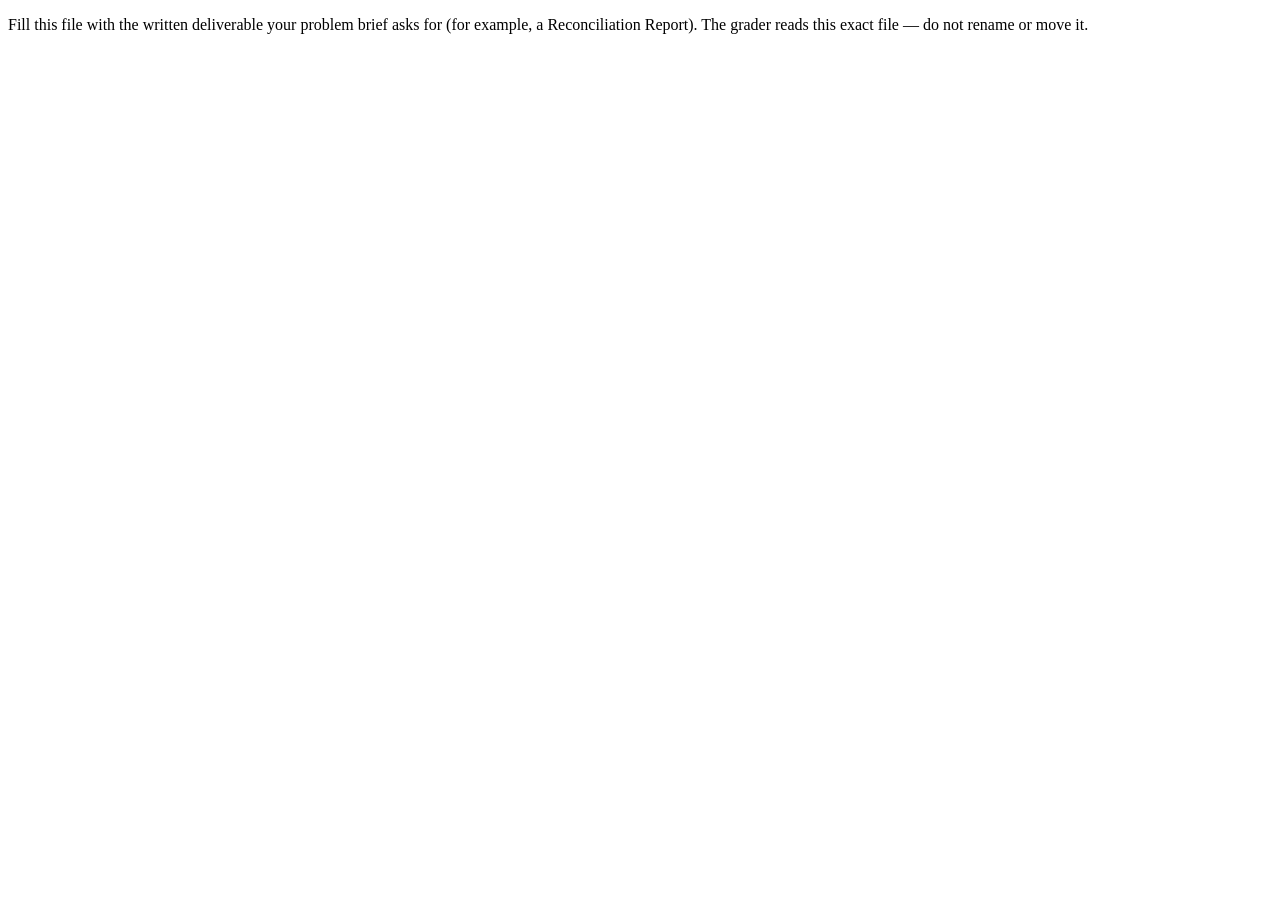
==== ARTEFACT.html @ aec232da "Phase 1: plan, analysis of R00-R10, policy diff, data issues Co-Authored-By: Claude Opus 5.5 <norepl" ====
<!doctype html>
<html lang="en">
<head>
  <meta charset="utf-8">
  <title>Artefact</title>
</head>
<body>
  <p>
    Fill this file with the written deliverable your problem brief asks for (for example, a
    Reconciliation Report). The grader reads this exact file — do not rename or move it.
  </p>
</body>
</html>
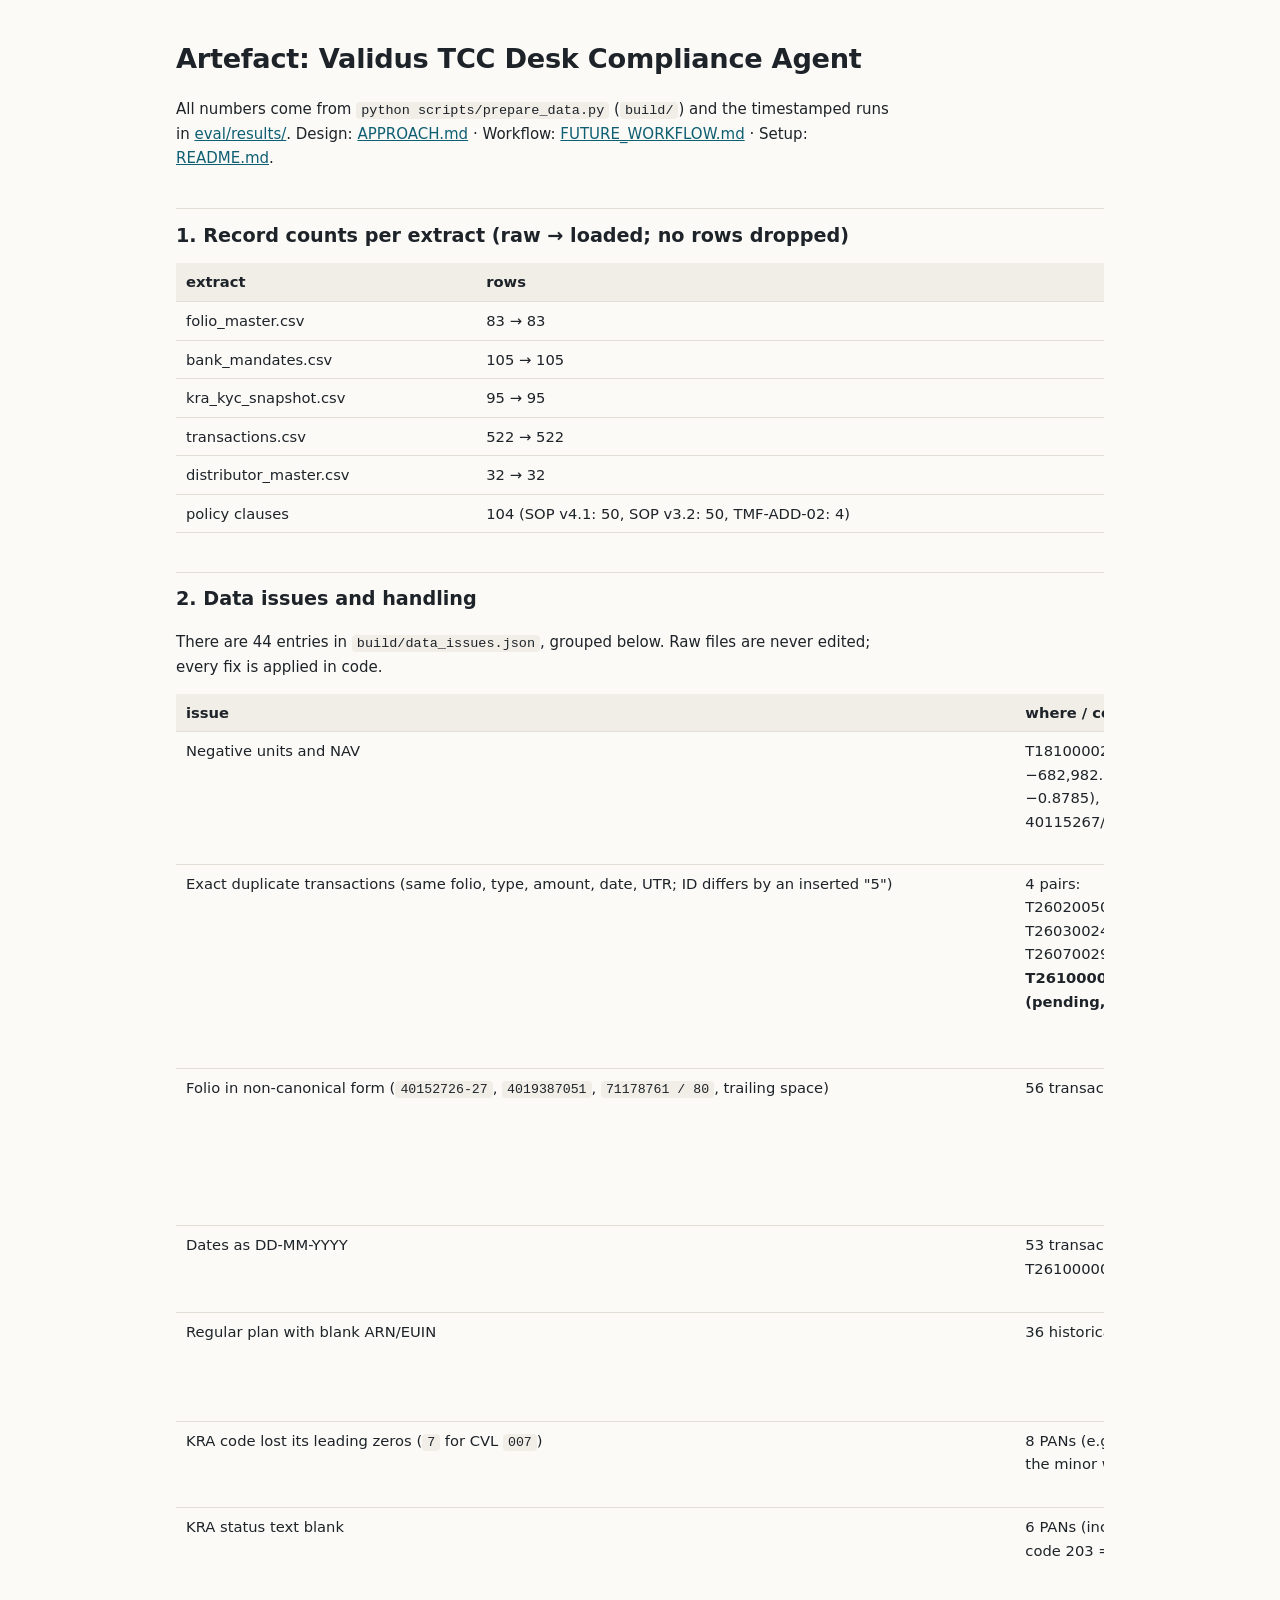
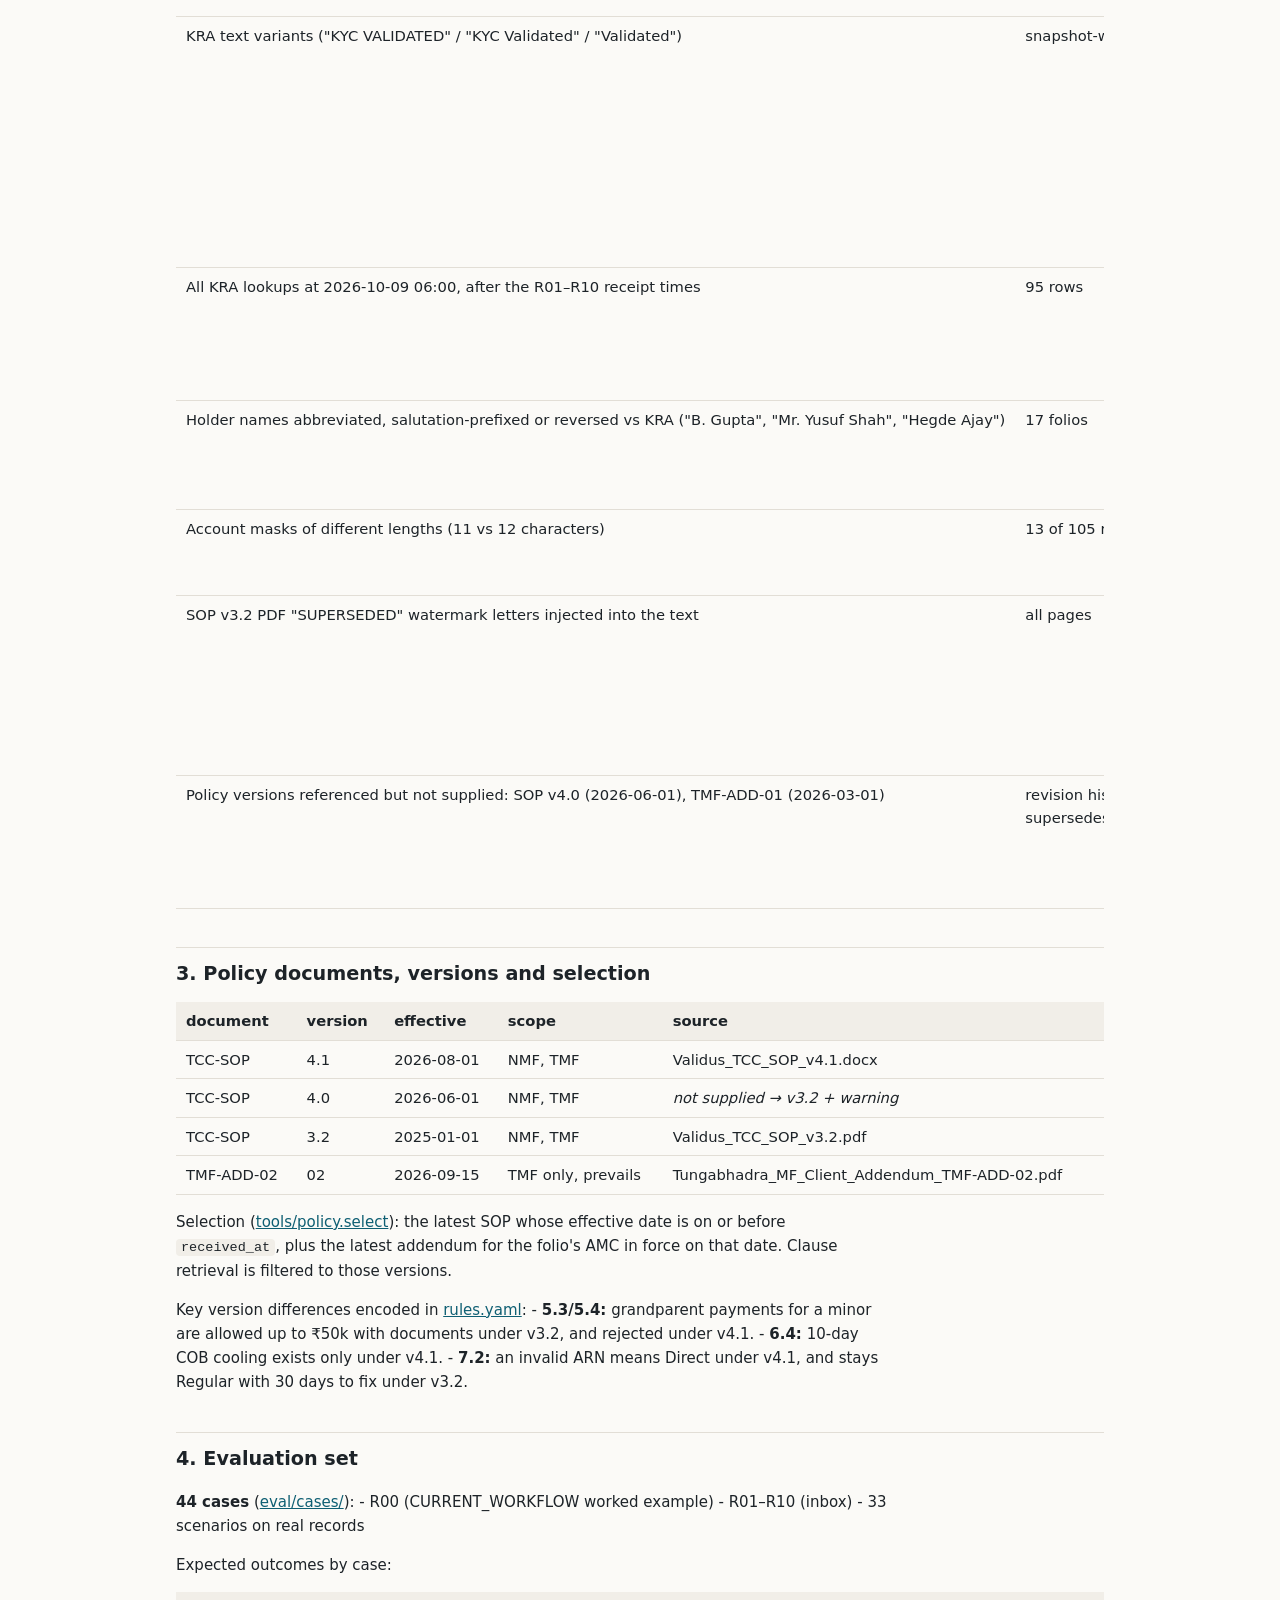
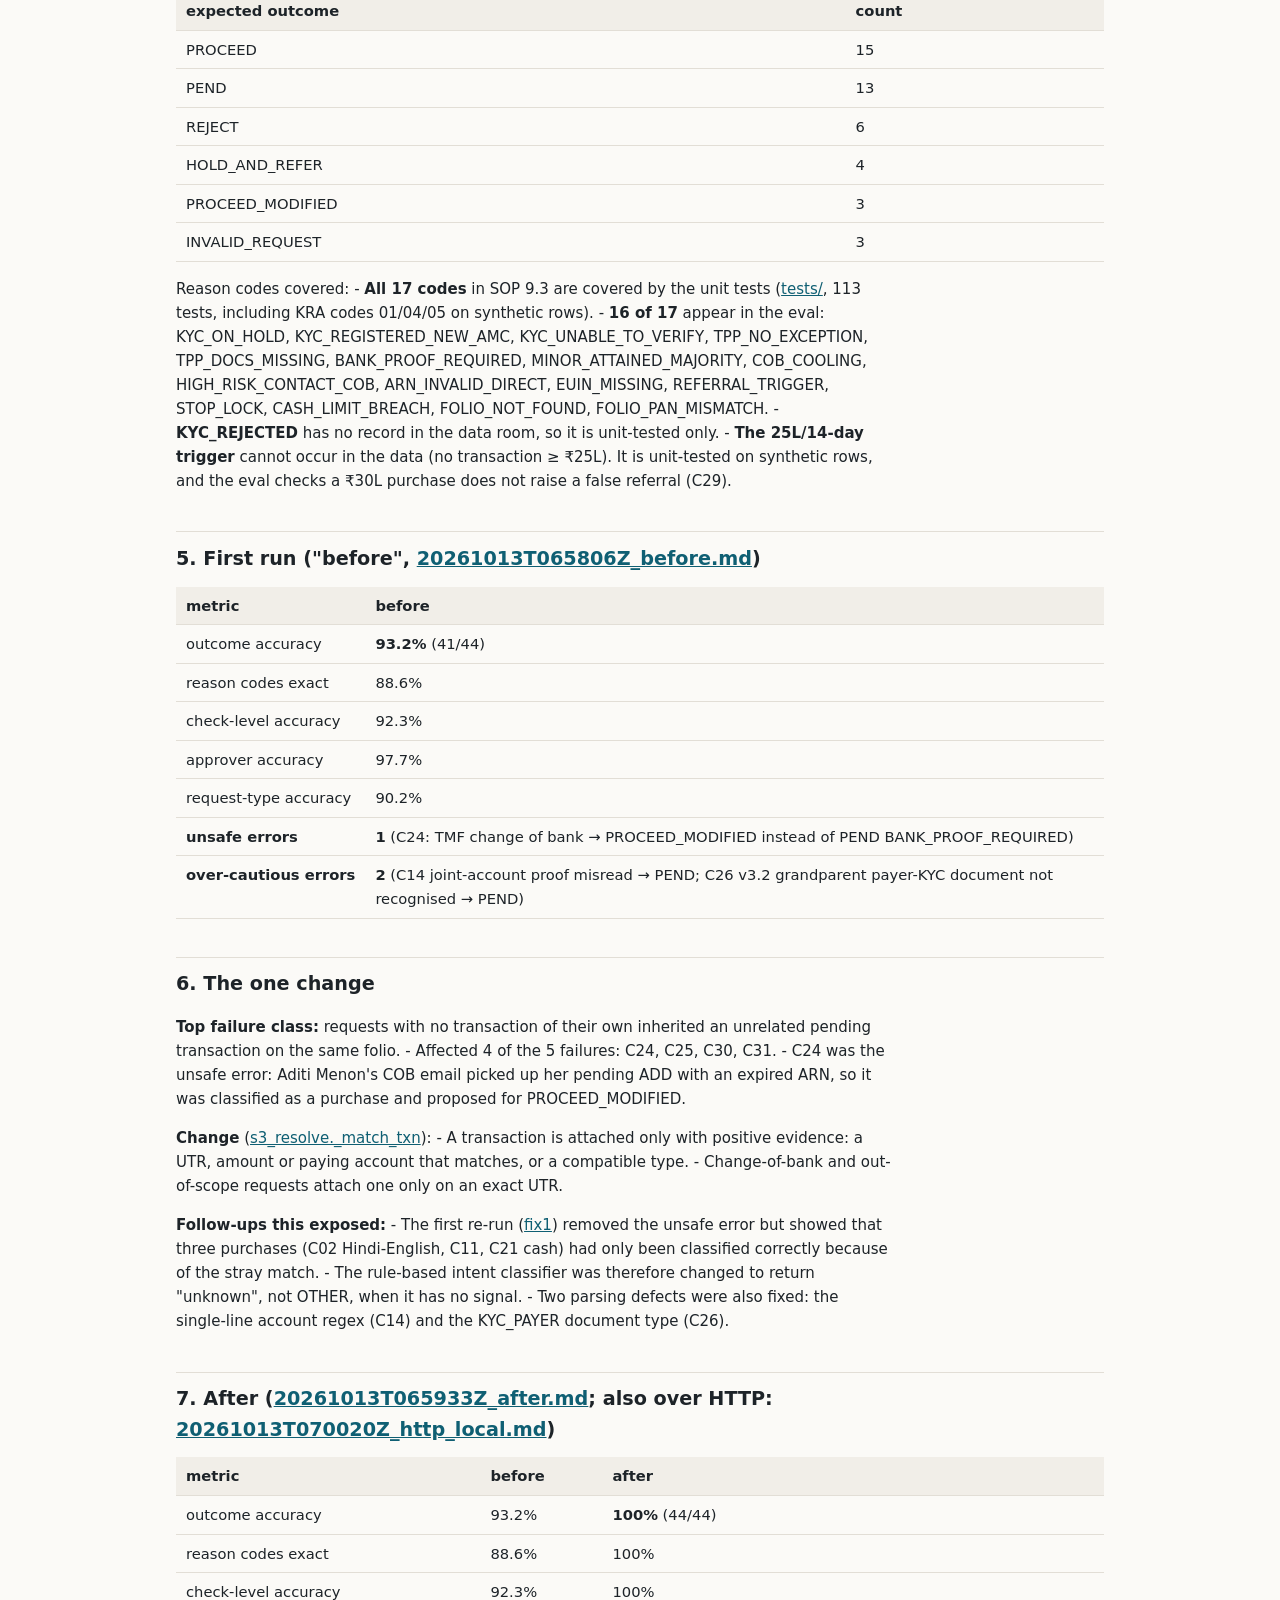
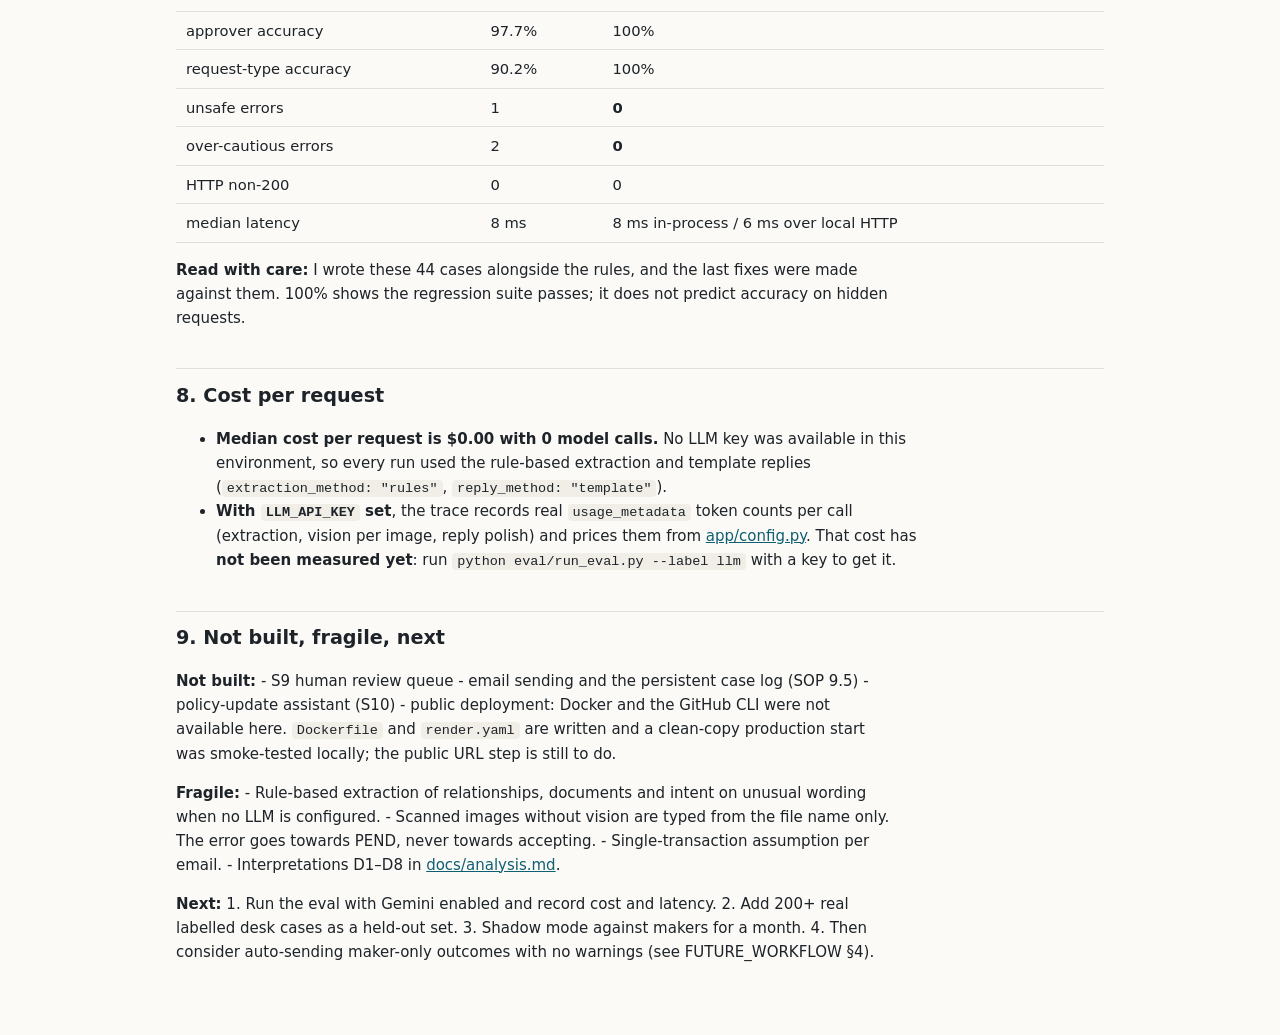
==== commit fdf33568: "Phase 8: README, FUTURE_WORKFLOW, APPROACH, ARTEFACT (md+html); KYC 01/04/05 unit tests Co-Authored-" ====
--- a/ARTEFACT.html
+++ b/ARTEFACT.html
@@ -1,13 +1,347 @@
-<!doctype html>
-<html lang="en">
-<head>
-  <meta charset="utf-8">
-  <title>Artefact</title>
-</head>
-<body>
-  <p>
-    Fill this file with the written deliverable your problem brief asks for (for example, a
-    Reconciliation Report). The grader reads this exact file — do not rename or move it.
-  </p>
-</body>
-</html>
+<!doctype html><html lang="en"><head><meta charset="utf-8"><meta name="viewport" content="width=device-width,initial-scale=1"><title>TCC Agent Artefact</title><style>
+:root{--bg:#fbfaf7;--fg:#1d2328;--muted:#5b6670;--line:#e2ded6;--accent:#0f5f73;--head:#f1eee8;--good:#1f7a4d;--bad:#a8321f}
+@media (prefers-color-scheme:dark){:root:not([data-theme="light"]){--bg:#14181b;--fg:#e6e9ec;--muted:#9aa5ae;--line:#2b3238;--accent:#6cc3d5;--head:#1c2226;--good:#5fcf95;--bad:#f08a76}}
+:root[data-theme="dark"]{--bg:#14181b;--fg:#e6e9ec;--muted:#9aa5ae;--line:#2b3238;--accent:#6cc3d5;--head:#1c2226;--good:#5fcf95;--bad:#f08a76}
+*{box-sizing:border-box}body{margin:0;background:var(--bg);color:var(--fg);font:15px/1.6 system-ui,-apple-system,"Segoe UI",Roboto,sans-serif}
+main{max-width:960px;margin:0 auto;padding:32px 16px 64px}
+h1{font-size:1.7rem;margin:.2em 0 .6em;letter-spacing:-.01em}h2{font-size:1.2rem;margin:2em 0 .6em;padding-top:.6em;border-top:1px solid var(--line)}
+a{color:var(--accent)}p,li{max-width:75ch}code{font-size:.9em;background:var(--head);padding:1px 5px;border-radius:4px}
+.tw{overflow-x:auto;margin:12px 0}table{border-collapse:collapse;width:100%;font-size:.92rem}
+th,td{border-bottom:1px solid var(--line);padding:7px 10px;text-align:left;vertical-align:top}th{background:var(--head);font-weight:600}
+td:first-child{white-space:nowrap}strong{font-weight:650}
+</style></head><body><main><h1>Artefact: Validus TCC Desk Compliance Agent</h1>
+<p>All numbers come from <code>python scripts/prepare_data.py</code> (<code>build/</code>) and the timestamped runs in <a href="eval/results/">eval/results/</a>. Design: <a href="APPROACH.md">APPROACH.md</a> · Workflow: <a href="FUTURE_WORKFLOW.md">FUTURE_WORKFLOW.md</a> · Setup: <a href="README.md">README.md</a>.</p>
+<h2>1. Record counts per extract (raw → loaded; no rows dropped)</h2>
+<div class="tw"><table>
+<thead>
+<tr>
+<th>extract</th>
+<th>rows</th>
+</tr>
+</thead>
+<tbody>
+<tr>
+<td>folio_master.csv</td>
+<td>83 → 83</td>
+</tr>
+<tr>
+<td>bank_mandates.csv</td>
+<td>105 → 105</td>
+</tr>
+<tr>
+<td>kra_kyc_snapshot.csv</td>
+<td>95 → 95</td>
+</tr>
+<tr>
+<td>transactions.csv</td>
+<td>522 → 522</td>
+</tr>
+<tr>
+<td>distributor_master.csv</td>
+<td>32 → 32</td>
+</tr>
+<tr>
+<td>policy clauses</td>
+<td>104 (SOP v4.1: 50, SOP v3.2: 50, TMF-ADD-02: 4)</td>
+</tr>
+</tbody>
+</table></div>
+<h2>2. Data issues and handling</h2>
+<p>There are 44 entries in <code>build/data_issues.json</code>, grouped below. Raw files are never edited; every fix is applied in code.</p>
+<div class="tw"><table>
+<thead>
+<tr>
+<th>issue</th>
+<th>where / count</th>
+<th>handling</th>
+</tr>
+</thead>
+<tbody>
+<tr>
+<td>Negative units and NAV</td>
+<td>T181000029 (units −682,982.356, NAV −0.8785), folio 40115267/30</td>
+<td>Flagged; units/NAV never used; warning on any request for that folio (R10)</td>
+</tr>
+<tr>
+<td>Exact duplicate transactions (same folio, type, amount, date, UTR; ID differs by an inserted "5")</td>
+<td>4 pairs: T260200500/T260250500, T260300243/T260350243, T260700290/T260750290, <strong>T261000021/T261050021 (pending, R06)</strong></td>
+<td>Later ID marked <code>duplicate_of</code>; excluded from every aggregation; a pending match resolves to the first ID with a "process once" warning</td>
+</tr>
+<tr>
+<td>Folio in non-canonical form (<code>40152726-27</code>, <code>4019387051</code>, <code>71178761 / 80</code>, trailing space)</td>
+<td>56 transaction rows</td>
+<td>Normalised to <code>XXXXXXXX/XX</code>; raw kept in <code>folio_no_raw</code>; same normaliser for emails</td>
+</tr>
+<tr>
+<td>Dates as DD-MM-YYYY</td>
+<td>53 transaction rows (e.g. T261000009, T261000044)</td>
+<td>Parsed to ISO; raw kept in <code>txn_date_raw</code></td>
+</tr>
+<tr>
+<td>Regular plan with blank ARN/EUIN</td>
+<td>36 historical rows</td>
+<td>Flagged; a pending Regular row with no ARN counts as invalid ARN (7.2)</td>
+</tr>
+<tr>
+<td>KRA code lost its leading zeros (<code>7</code> for CVL <code>007</code>)</td>
+<td>8 PANs (e.g. URFPP**04D, the minor who turned 18)</td>
+<td>Left-padded; first digit checked against <code>kra_name</code></td>
+</tr>
+<tr>
+<td>KRA status text blank</td>
+<td>6 PANs (incl. HLZPR**12H, code 203 = On Hold)</td>
+<td>Status derived from the code (the code governs); eval case C05</td>
+</tr>
+<tr>
+<td>KRA text variants ("KYC VALIDATED" / "KYC Validated" / "Validated")</td>
+<td>snapshot-wide</td>
+<td>Case-insensitive synonym map. A code/text or agency contradiction would give UNABLE_TO_VERIFY (none in this snapshot; guard unit-tested)</td>
+</tr>
+<tr>
+<td>All KRA lookups at 2026-10-09 06:00, after the R01–R10 receipt times</td>
+<td>95 rows</td>
+<td>24h staleness measured against <code>received_at</code>; a later lookup counts as fresh</td>
+</tr>
+<tr>
+<td>Holder names abbreviated, salutation-prefixed or reversed vs KRA ("B. Gupta", "Mr. Yusuf Shah", "Hegde Ajay")</td>
+<td>17 folios</td>
+<td>Identity by folio + PAN; tolerant name match used only to corroborate</td>
+</tr>
+<tr>
+<td>Account masks of different lengths (11 vs 12 characters)</td>
+<td>13 of 105 mandates</td>
+<td>Accounts matched on the last 4 digits within the folio</td>
+</tr>
+<tr>
+<td>SOP v3.2 PDF "SUPERSEDED" watermark letters injected into the text</td>
+<td>all pages</td>
+<td>pdfplumber character filter (drops glyphs &gt; 20pt and the grey header/footer); test asserts clean 5.4 text</td>
+</tr>
+<tr>
+<td>Policy versions referenced but not supplied: SOP v4.0 (2026-06-01), TMF-ADD-01 (2026-03-01)</td>
+<td>revision history / supersedes line</td>
+<td>Requests in those windows use the previous version with a warning (eval C27)</td>
+</tr>
+</tbody>
+</table></div>
+<h2>3. Policy documents, versions and selection</h2>
+<div class="tw"><table>
+<thead>
+<tr>
+<th>document</th>
+<th>version</th>
+<th>effective</th>
+<th>scope</th>
+<th>source</th>
+</tr>
+</thead>
+<tbody>
+<tr>
+<td>TCC-SOP</td>
+<td>4.1</td>
+<td>2026-08-01</td>
+<td>NMF, TMF</td>
+<td>Validus_TCC_SOP_v4.1.docx</td>
+</tr>
+<tr>
+<td>TCC-SOP</td>
+<td>4.0</td>
+<td>2026-06-01</td>
+<td>NMF, TMF</td>
+<td><em>not supplied → v3.2 + warning</em></td>
+</tr>
+<tr>
+<td>TCC-SOP</td>
+<td>3.2</td>
+<td>2025-01-01</td>
+<td>NMF, TMF</td>
+<td>Validus_TCC_SOP_v3.2.pdf</td>
+</tr>
+<tr>
+<td>TMF-ADD-02</td>
+<td>02</td>
+<td>2026-09-15</td>
+<td>TMF only, prevails</td>
+<td>Tungabhadra_MF_Client_Addendum_TMF-ADD-02.pdf</td>
+</tr>
+</tbody>
+</table></div>
+<p>Selection (<a href="app/tools/policy.py">tools/policy.select</a>): the latest SOP whose effective date is on or before <code>received_at</code>, plus the latest addendum for the folio's AMC in force on that date. Clause retrieval is filtered to those versions.</p>
+<p>Key version differences encoded in <a href="app/policy/rules.yaml">rules.yaml</a>:
+- <strong>5.3/5.4:</strong> grandparent payments for a minor are allowed up to ₹50k with documents under v3.2, and rejected under v4.1.
+- <strong>6.4:</strong> 10-day COB cooling exists only under v4.1.
+- <strong>7.2:</strong> an invalid ARN means Direct under v4.1, and stays Regular with 30 days to fix under v3.2.</p>
+<h2>4. Evaluation set</h2>
+<p><strong>44 cases</strong> (<a href="eval/cases/">eval/cases/</a>):
+- R00 (CURRENT_WORKFLOW worked example)
+- R01–R10 (inbox)
+- 33 scenarios on real records</p>
+<p>Expected outcomes by case:</p>
+<div class="tw"><table>
+<thead>
+<tr>
+<th>expected outcome</th>
+<th>count</th>
+</tr>
+</thead>
+<tbody>
+<tr>
+<td>PROCEED</td>
+<td>15</td>
+</tr>
+<tr>
+<td>PEND</td>
+<td>13</td>
+</tr>
+<tr>
+<td>REJECT</td>
+<td>6</td>
+</tr>
+<tr>
+<td>HOLD_AND_REFER</td>
+<td>4</td>
+</tr>
+<tr>
+<td>PROCEED_MODIFIED</td>
+<td>3</td>
+</tr>
+<tr>
+<td>INVALID_REQUEST</td>
+<td>3</td>
+</tr>
+</tbody>
+</table></div>
+<p>Reason codes covered:
+- <strong>All 17 codes</strong> in SOP 9.3 are covered by the unit tests (<a href="tests/">tests/</a>, 113 tests, including KRA codes 01/04/05 on synthetic rows).
+- <strong>16 of 17</strong> appear in the eval: KYC_ON_HOLD, KYC_REGISTERED_NEW_AMC, KYC_UNABLE_TO_VERIFY, TPP_NO_EXCEPTION, TPP_DOCS_MISSING, BANK_PROOF_REQUIRED, MINOR_ATTAINED_MAJORITY, COB_COOLING, HIGH_RISK_CONTACT_COB, ARN_INVALID_DIRECT, EUIN_MISSING, REFERRAL_TRIGGER, STOP_LOCK, CASH_LIMIT_BREACH, FOLIO_NOT_FOUND, FOLIO_PAN_MISMATCH.
+- <strong>KYC_REJECTED</strong> has no record in the data room, so it is unit-tested only.
+- <strong>The 25L/14-day trigger</strong> cannot occur in the data (no transaction ≥ ₹25L). It is unit-tested on synthetic rows, and the eval checks a ₹30L purchase does not raise a false referral (C29).</p>
+<h2>5. First run ("before", <a href="eval/results/20261013T065806Z_before.md">20261013T065806Z_before.md</a>)</h2>
+<div class="tw"><table>
+<thead>
+<tr>
+<th>metric</th>
+<th>before</th>
+</tr>
+</thead>
+<tbody>
+<tr>
+<td>outcome accuracy</td>
+<td><strong>93.2%</strong> (41/44)</td>
+</tr>
+<tr>
+<td>reason codes exact</td>
+<td>88.6%</td>
+</tr>
+<tr>
+<td>check-level accuracy</td>
+<td>92.3%</td>
+</tr>
+<tr>
+<td>approver accuracy</td>
+<td>97.7%</td>
+</tr>
+<tr>
+<td>request-type accuracy</td>
+<td>90.2%</td>
+</tr>
+<tr>
+<td><strong>unsafe errors</strong></td>
+<td><strong>1</strong> (C24: TMF change of bank → PROCEED_MODIFIED instead of PEND BANK_PROOF_REQUIRED)</td>
+</tr>
+<tr>
+<td><strong>over-cautious errors</strong></td>
+<td><strong>2</strong> (C14 joint-account proof misread → PEND; C26 v3.2 grandparent payer-KYC document not recognised → PEND)</td>
+</tr>
+</tbody>
+</table></div>
+<h2>6. The one change</h2>
+<p><strong>Top failure class:</strong> requests with no transaction of their own inherited an unrelated pending transaction on the same folio.
+- Affected 4 of the 5 failures: C24, C25, C30, C31.
+- C24 was the unsafe error: Aditi Menon's COB email picked up her pending ADD with an expired ARN, so it was classified as a purchase and proposed for PROCEED_MODIFIED.</p>
+<p><strong>Change</strong> (<a href="app/s3_resolve.py">s3_resolve._match_txn</a>):
+- A transaction is attached only with positive evidence: a UTR, amount or paying account that matches, or a compatible type.
+- Change-of-bank and out-of-scope requests attach one only on an exact UTR.</p>
+<p><strong>Follow-ups this exposed:</strong>
+- The first re-run (<a href="eval/results/20261013T065848Z_fix1.md">fix1</a>) removed the unsafe error but showed that three purchases (C02 Hindi-English, C11, C21 cash) had only been classified correctly because of the stray match.
+- The rule-based intent classifier was therefore changed to return "unknown", not OTHER, when it has no signal.
+- Two parsing defects were also fixed: the single-line account regex (C14) and the KYC_PAYER document type (C26).</p>
+<h2>7. After (<a href="eval/results/20261013T065933Z_after.md">20261013T065933Z_after.md</a>; also over HTTP: <a href="eval/results/20261013T070020Z_http_local.md">20261013T070020Z_http_local.md</a>)</h2>
+<div class="tw"><table>
+<thead>
+<tr>
+<th>metric</th>
+<th>before</th>
+<th>after</th>
+</tr>
+</thead>
+<tbody>
+<tr>
+<td>outcome accuracy</td>
+<td>93.2%</td>
+<td><strong>100%</strong> (44/44)</td>
+</tr>
+<tr>
+<td>reason codes exact</td>
+<td>88.6%</td>
+<td>100%</td>
+</tr>
+<tr>
+<td>check-level accuracy</td>
+<td>92.3%</td>
+<td>100%</td>
+</tr>
+<tr>
+<td>approver accuracy</td>
+<td>97.7%</td>
+<td>100%</td>
+</tr>
+<tr>
+<td>request-type accuracy</td>
+<td>90.2%</td>
+<td>100%</td>
+</tr>
+<tr>
+<td>unsafe errors</td>
+<td>1</td>
+<td><strong>0</strong></td>
+</tr>
+<tr>
+<td>over-cautious errors</td>
+<td>2</td>
+<td><strong>0</strong></td>
+</tr>
+<tr>
+<td>HTTP non-200</td>
+<td>0</td>
+<td>0</td>
+</tr>
+<tr>
+<td>median latency</td>
+<td>8 ms</td>
+<td>8 ms in-process / 6 ms over local HTTP</td>
+</tr>
+</tbody>
+</table></div>
+<p><strong>Read with care:</strong> I wrote these 44 cases alongside the rules, and the last fixes were made against them. 100% shows the regression suite passes; it does not predict accuracy on hidden requests.</p>
+<h2>8. Cost per request</h2>
+<ul>
+<li><strong>Median cost per request is $0.00 with 0 model calls.</strong> No LLM key was available in this environment, so every run used the rule-based extraction and template replies (<code>extraction_method: "rules"</code>, <code>reply_method: "template"</code>).</li>
+<li><strong>With <code>LLM_API_KEY</code> set</strong>, the trace records real <code>usage_metadata</code> token counts per call (extraction, vision per image, reply polish) and prices them from <a href="app/config.py">app/config.py</a>. That cost has <strong>not been measured yet</strong>: run <code>python eval/run_eval.py --label llm</code> with a key to get it.</li>
+</ul>
+<h2>9. Not built, fragile, next</h2>
+<p><strong>Not built:</strong>
+- S9 human review queue
+- email sending and the persistent case log (SOP 9.5)
+- policy-update assistant (S10)
+- public deployment: Docker and the GitHub CLI were not available here. <code>Dockerfile</code> and <code>render.yaml</code> are written and a clean-copy production start was smoke-tested locally; the public URL step is still to do.</p>
+<p><strong>Fragile:</strong>
+- Rule-based extraction of relationships, documents and intent on unusual wording when no LLM is configured.
+- Scanned images without vision are typed from the file name only. The error goes towards PEND, never towards accepting.
+- Single-transaction assumption per email.
+- Interpretations D1–D8 in <a href="docs/analysis.md">docs/analysis.md</a>.</p>
+<p><strong>Next:</strong>
+1. Run the eval with Gemini enabled and record cost and latency.
+2. Add 200+ real labelled desk cases as a held-out set.
+3. Shadow mode against makers for a month.
+4. Then consider auto-sending maker-only outcomes with no warnings (see FUTURE_WORKFLOW §4).</p></main></body></html>
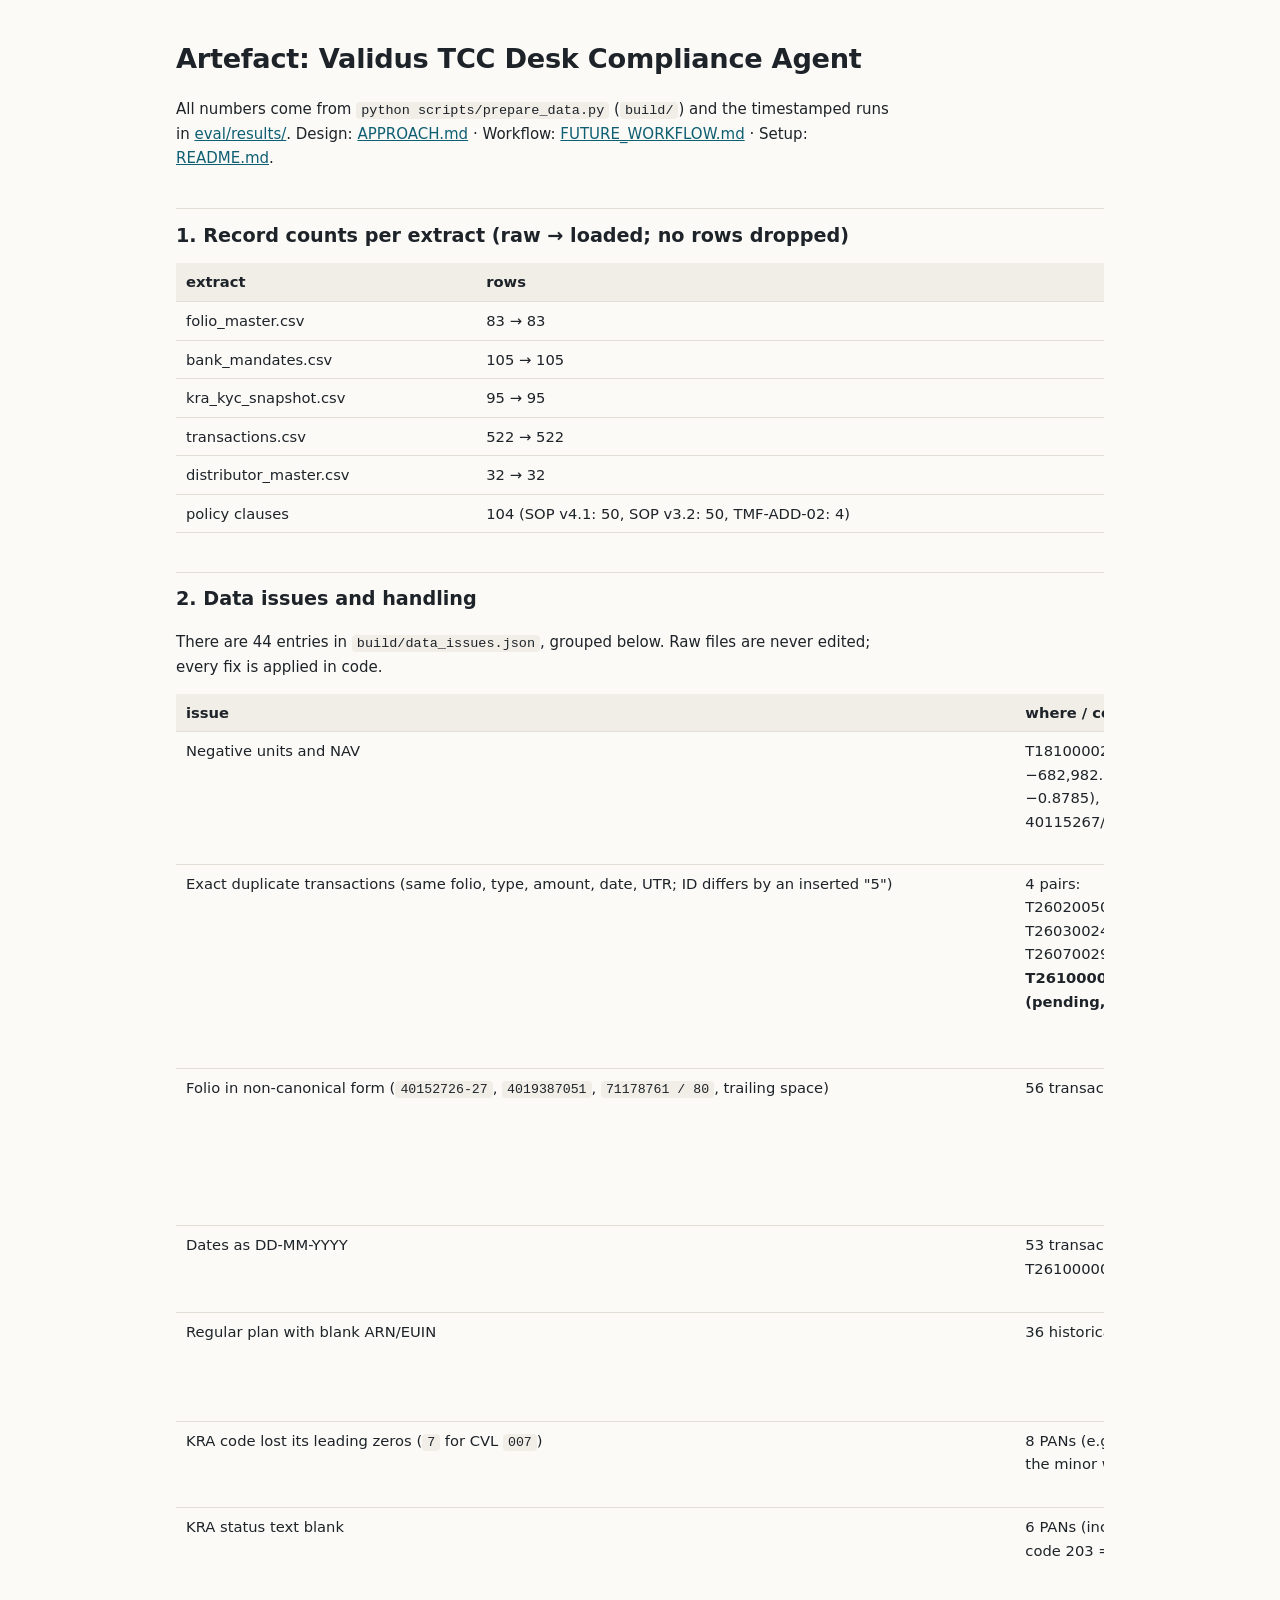
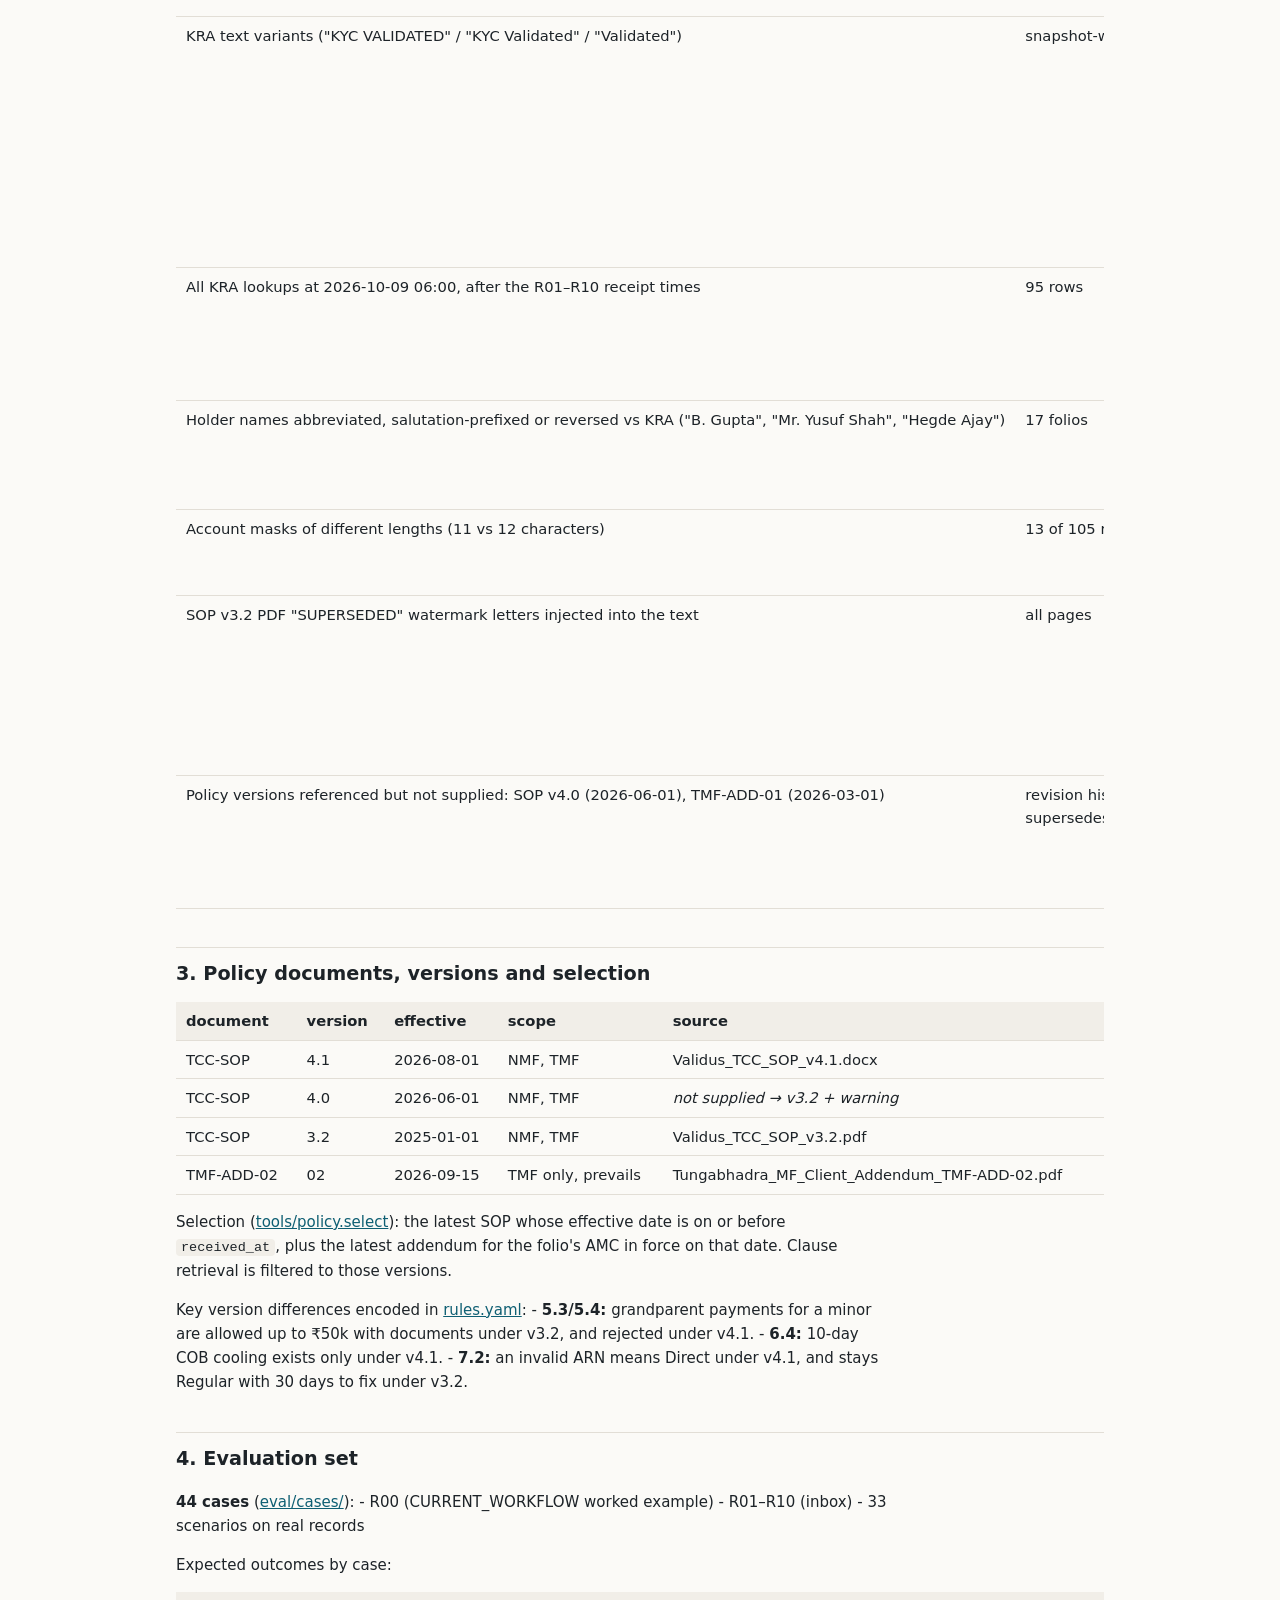
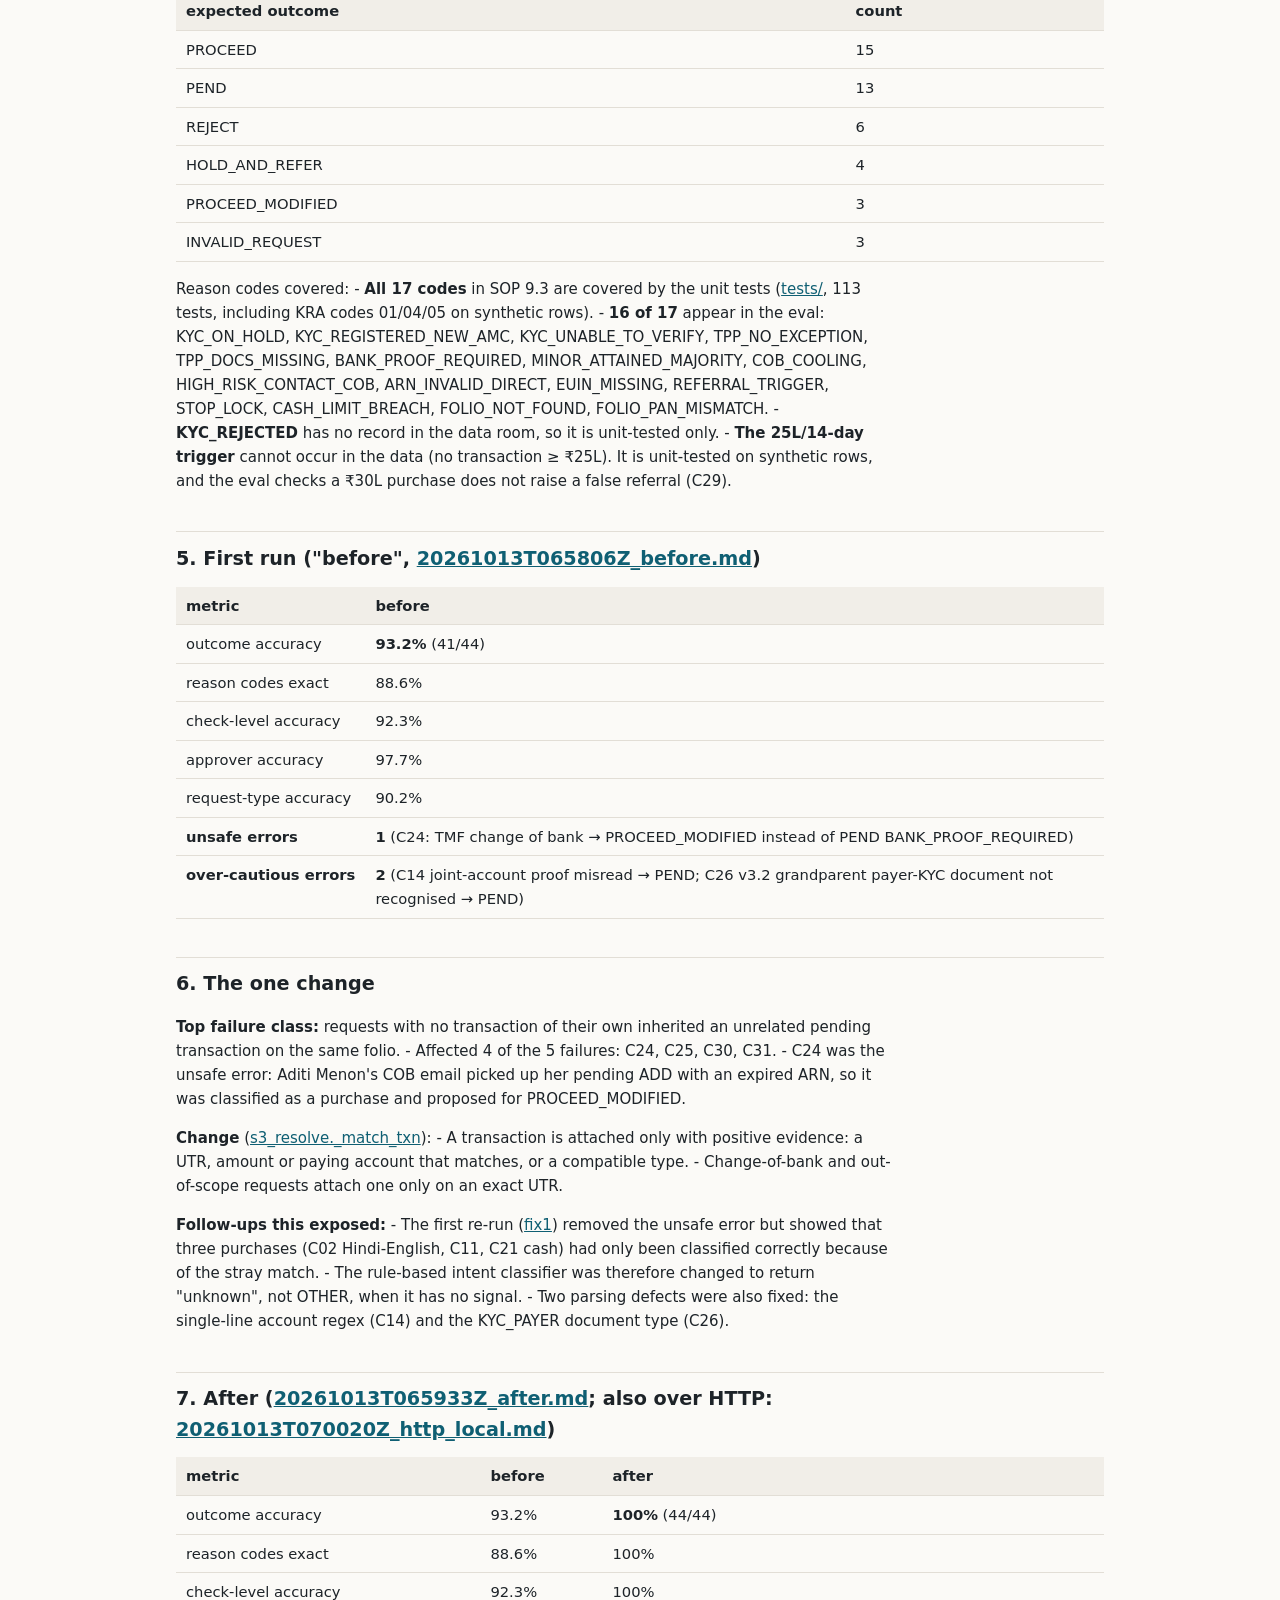
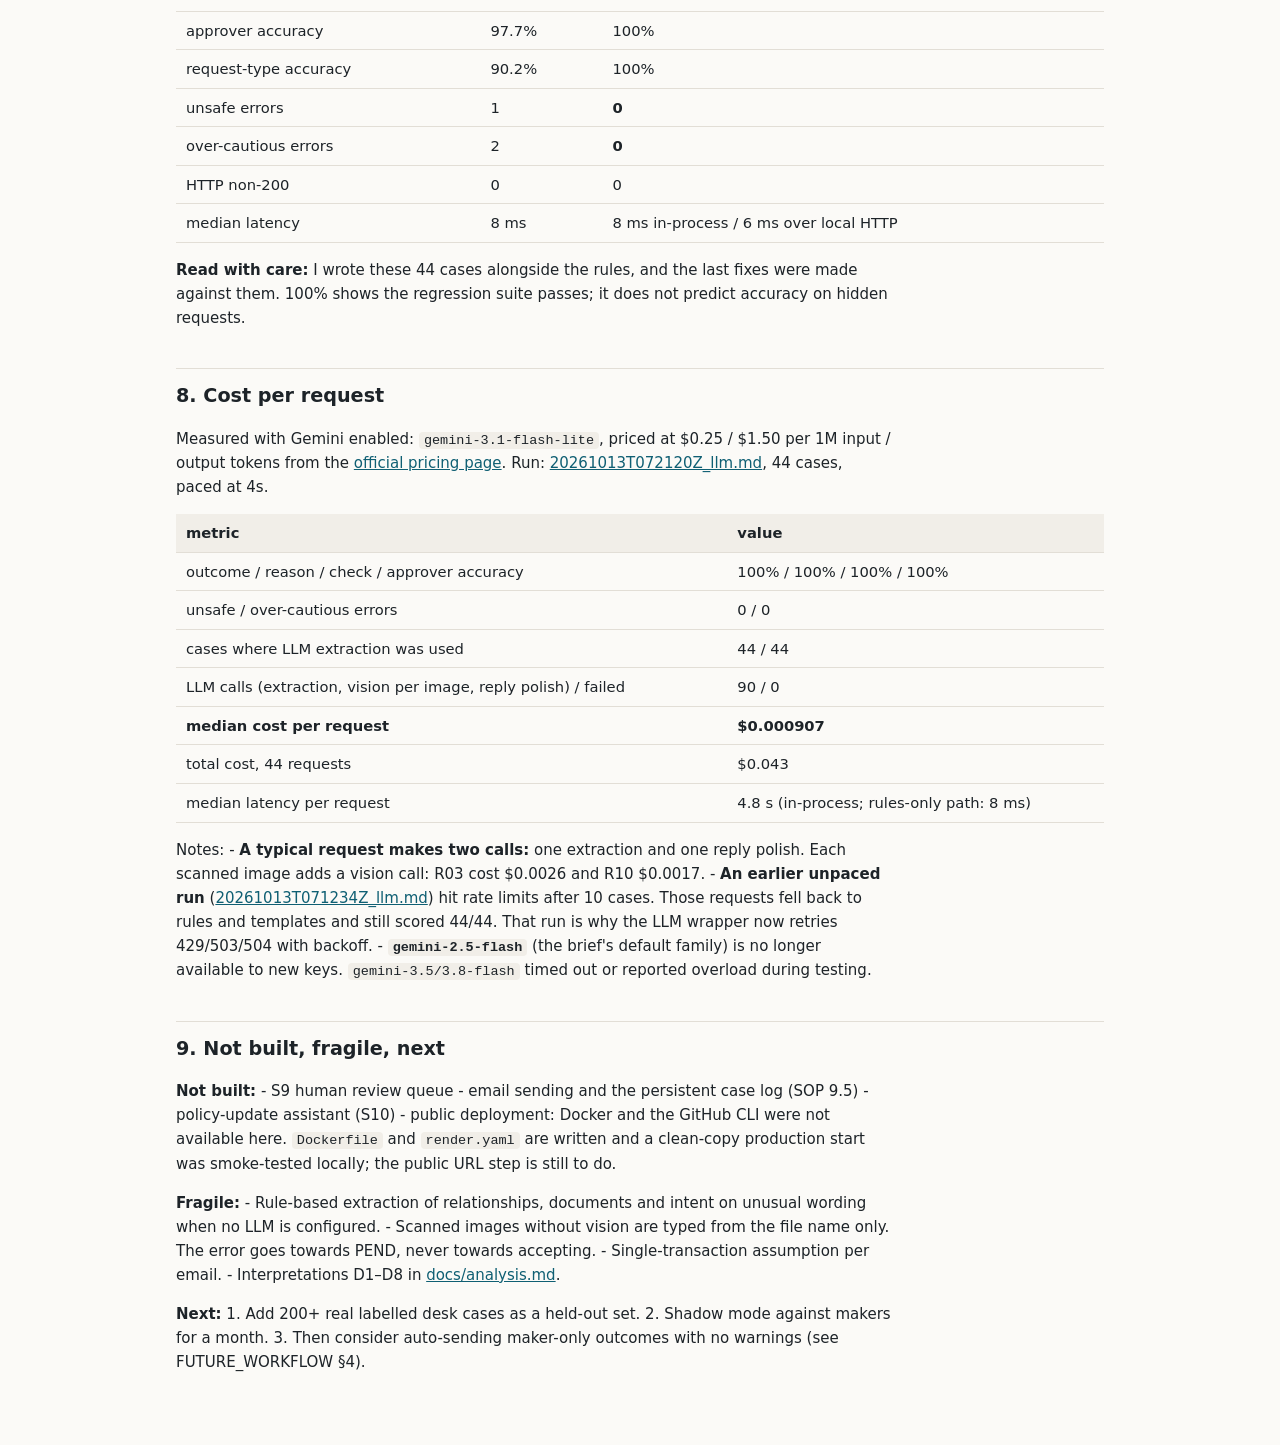
==== commit 72548da4: "Enable Gemini (gemini-3.1-flash-lite): retries on 429/503/504, guard fix, paced LLM eval (44/44, med" ====
--- a/ARTEFACT.html
+++ b/ARTEFACT.html
@@ -325,10 +325,49 @@
 </table></div>
 <p><strong>Read with care:</strong> I wrote these 44 cases alongside the rules, and the last fixes were made against them. 100% shows the regression suite passes; it does not predict accuracy on hidden requests.</p>
 <h2>8. Cost per request</h2>
-<ul>
-<li><strong>Median cost per request is $0.00 with 0 model calls.</strong> No LLM key was available in this environment, so every run used the rule-based extraction and template replies (<code>extraction_method: "rules"</code>, <code>reply_method: "template"</code>).</li>
-<li><strong>With <code>LLM_API_KEY</code> set</strong>, the trace records real <code>usage_metadata</code> token counts per call (extraction, vision per image, reply polish) and prices them from <a href="app/config.py">app/config.py</a>. That cost has <strong>not been measured yet</strong>: run <code>python eval/run_eval.py --label llm</code> with a key to get it.</li>
-</ul>
+<p>Measured with Gemini enabled: <code>gemini-3.1-flash-lite</code>, priced at $0.25 / $1.50 per 1M input / output tokens from the <a href="https://ai.google.dev/gemini-api/docs/pricing">official pricing page</a>. Run: <a href="eval/results/20261013T072120Z_llm.md">20261013T072120Z_llm.md</a>, 44 cases, paced at 4s.</p>
+<div class="tw"><table>
+<thead>
+<tr>
+<th>metric</th>
+<th>value</th>
+</tr>
+</thead>
+<tbody>
+<tr>
+<td>outcome / reason / check / approver accuracy</td>
+<td>100% / 100% / 100% / 100%</td>
+</tr>
+<tr>
+<td>unsafe / over-cautious errors</td>
+<td>0 / 0</td>
+</tr>
+<tr>
+<td>cases where LLM extraction was used</td>
+<td>44 / 44</td>
+</tr>
+<tr>
+<td>LLM calls (extraction, vision per image, reply polish) / failed</td>
+<td>90 / 0</td>
+</tr>
+<tr>
+<td><strong>median cost per request</strong></td>
+<td><strong>$0.000907</strong></td>
+</tr>
+<tr>
+<td>total cost, 44 requests</td>
+<td>$0.043</td>
+</tr>
+<tr>
+<td>median latency per request</td>
+<td>4.8 s (in-process; rules-only path: 8 ms)</td>
+</tr>
+</tbody>
+</table></div>
+<p>Notes:
+- <strong>A typical request makes two calls:</strong> one extraction and one reply polish. Each scanned image adds a vision call: R03 cost $0.0026 and R10 $0.0017.
+- <strong>An earlier unpaced run</strong> (<a href="eval/results/20261013T071234Z_llm.md">20261013T071234Z_llm.md</a>) hit rate limits after 10 cases. Those requests fell back to rules and templates and still scored 44/44. That run is why the LLM wrapper now retries 429/503/504 with backoff.
+- <strong><code>gemini-2.5-flash</code></strong> (the brief's default family) is no longer available to new keys. <code>gemini-3.5/3.8-flash</code> timed out or reported overload during testing.</p>
 <h2>9. Not built, fragile, next</h2>
 <p><strong>Not built:</strong>
 - S9 human review queue
@@ -341,7 +380,6 @@
 - Single-transaction assumption per email.
 - Interpretations D1–D8 in <a href="docs/analysis.md">docs/analysis.md</a>.</p>
 <p><strong>Next:</strong>
-1. Run the eval with Gemini enabled and record cost and latency.
-2. Add 200+ real labelled desk cases as a held-out set.
-3. Shadow mode against makers for a month.
-4. Then consider auto-sending maker-only outcomes with no warnings (see FUTURE_WORKFLOW §4).</p></main></body></html>
+1. Add 200+ real labelled desk cases as a held-out set.
+2. Shadow mode against makers for a month.
+3. Then consider auto-sending maker-only outcomes with no warnings (see FUTURE_WORKFLOW §4).</p></main></body></html>
